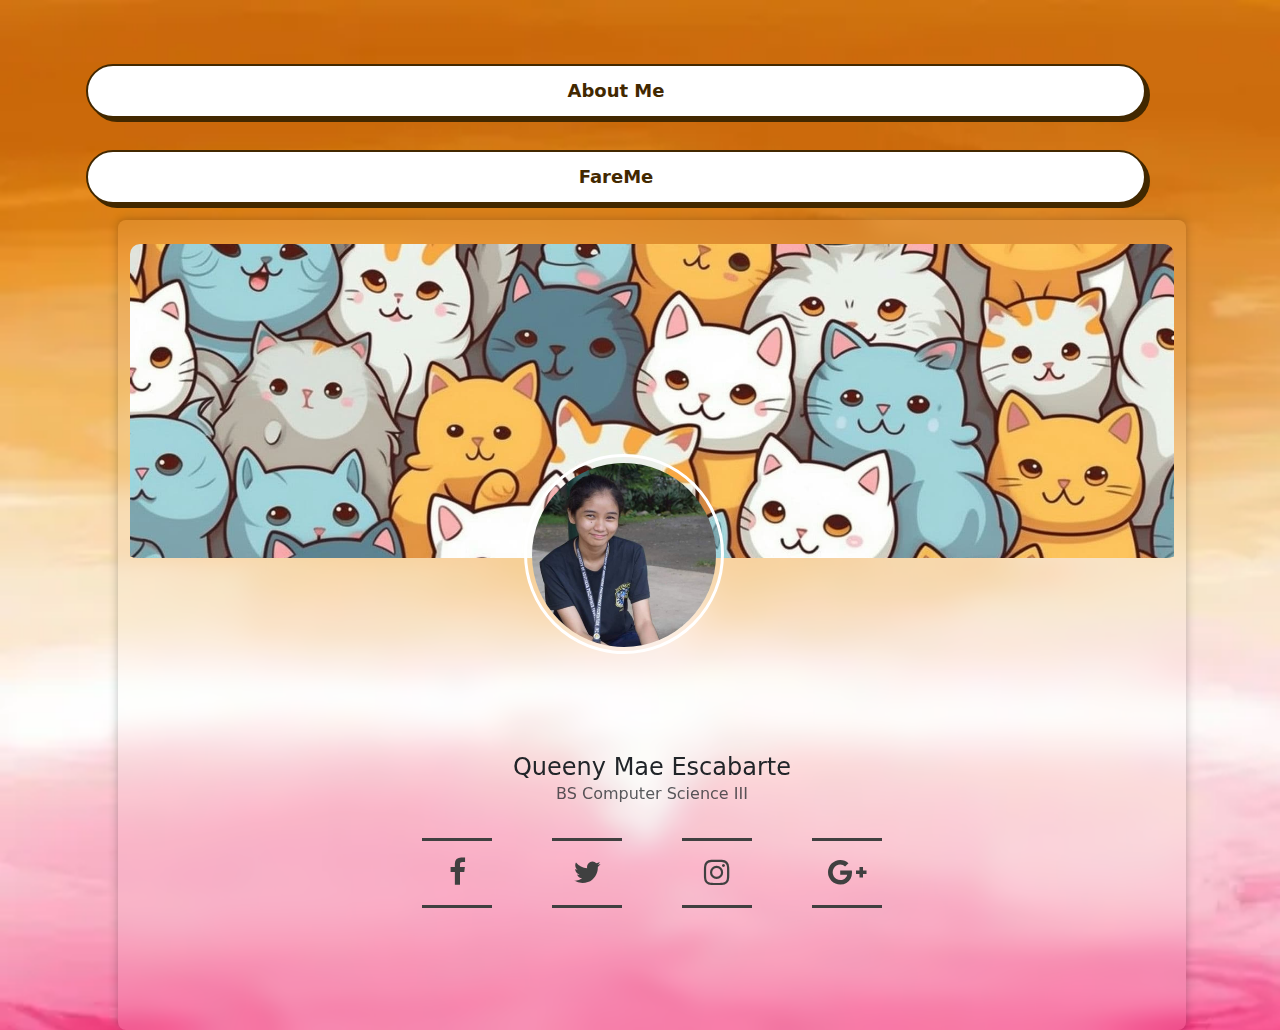
==== faremepage.html @ e49c3c37 "asd" ====
<!doctype html>
<html lang="en">
  <head>
    <meta charset="utf-8">
    <meta name="viewport" content="width=device-width, initial-scale=1">
    <title>Escabarte - Portfolio</title>
    <link href="https://cdn.jsdelivr.net/npm/bootstrap@5.3.3/dist/css/bootstrap.min.css" rel="stylesheet" integrity="sha384-QWTKZyjpPEjISv5WaRU9OFeRpok6YctnYmDr5pNlyT2bRjXh0JMhjY6hW+ALEwIH" crossorigin="anonymous">
    <link rel="stylesheet" href="index.css">
    <link rel="stylesheet" href="font-awesome-4.7.0/css/font-awesome.min.css">
  </head>
  <body>
    <div class="d-flex container pt-5">
        <div class="row">
            <div class="col-3 me-5 flex-fill">
              <a class="row p-3 mw-30" href="./index.html">
                <button type="button" class="button-74">About Me</button>
              </a>
              <a class="row p-3 mw-20" href="./faremepage.html">
                <button type="button" class="button-74">FareMe</button>
              </a>
            </div>

            <!-- page content ----->
            <div class="col-8 ms-5 flex-fill">

              <div class="row card-container d-flex justify-content-center align-items-start pt-4" id="style-1">


                    <div class="upper">

                      <img src="cats.jpg" class="img-fluid">

                    </div>

                    <div class="user text-center">

                      <div class="profile p-1">

                        <img src="profile2.jpg" class="rounded-circle" width="80">

                      </div>

                    </div>


                    <div class="mt-5 text-center">

                      <h4 class="mt-5 mb-0">Queeny Mae Escabarte</h4>
                      <span class="text-muted d-block mb-2">BS Computer Science III</span>

                      <ul class="justify-content-center p-4">
                        <li>
                          <a class="facebook" href="https://www.facebook.com/kueueue" target="_blank">
                            <span></span>
                            <span></span>
                            <span></span>
                            <span></span>
                            <i class="fa fa-facebook" aria-hidden="true"></i>
                          </a>
                        </li>
                        <li>
                          <a class="twitter" href="https://x.com/qescabart3" target="_blank">
                            <span></span>
                            <span></span>
                            <span></span>
                            <span></span>
                            <i class="fa fa-twitter" aria-hidden="true"></i>
                          </a>
                        </li>
                        <li>
                          <a class="instagram" href="https://www.instagram.com/kueueni/" target="_blank">
                            <span></span>
                            <span></span>
                            <span></span>
                            <span></span>
                            <i class="fa fa-instagram" aria-hidden="true" target="_blank"></i>
                          </a>
                        </li>
                        <li>
                          <a class="google" href="mailto:21103388@usc.edu.ph" target="_blank">
                            <span></span>
                            <span></span>
                            <span></span>
                            <span></span>
                            <i class="fa fa-google-plus" aria-hidden="true"></i>
                          </a>
                        </li>
                      </ul>


                      <!-- <div class="d-flex justify-content-between align-items-center mt-4 px-4">

                        <div class="stats">
                          <h6 class="mb-0">Followers</h6>
                          <span>8,797</span>

                        </div>


                        <div class="stats">
                          <h6 class="mb-0">Projects</h6>
                          <span>142</span>

                        </div>


                        <div class="stats">
                          <h6 class="mb-0">Ranks</h6>
                          <span>129</span>

                        </div>

                      </div> -->


                </div>

                <!----
                <div class="row">
                  <div class="col-4"><img class="my-pic" src="download.png" alt="ME!"></div>
                  <div class="col">

                  </div>
                </div>
                -->
              </div>

            </div>

            <!-- ------------------>
        </div>
    </div>
    <script src="https://cdn.jsdelivr.net/npm/bootstrap@5.3.3/dist/js/bootstrap.bundle.min.js" integrity="sha384-YvpcrYf0tY3lHB60NNkmXc5s9fDVZLESaAA55NDzOxhy9GkcIdslK1eN7N6jIeHz" crossorigin="anonymous"></script>
  </body>
</html>
---- index.css ----
body {
    background-color:bisque!important;
    background-image: url("./background.jpg");
    background-repeat: no-repeat;
    background-size: cover;
}

a{
    text-decoration: none;
}

/* BUTTON */
.button-74 {
    background-color: #fff;
  border: 2px solid #422800;
  border-radius: 30px;
  box-shadow: #422800 4px 4px 0 0;
  color: #422800;
  cursor: pointer;
  display: inline-block;
  font-weight: 600;
  font-size: 18px;
  padding: 0 18px;
  line-height: 50px;
  text-align: center;
  text-decoration: none;
  user-select: none;
  -webkit-user-select: none;
  touch-action: manipulation;
}

.button-74:hover {
  background-color: #fff;
}

.button-74:active {
  box-shadow: #422800 2px 2px 0 0;
  transform: translate(2px, 2px);
}

.button-74.active {
    background-color: #fbeee04e;
    box-shadow: #422800 0px 0px 0 0;
  transform: translate(2px, 2px);
}

@media (min-width: 768px) {
  .button-74 {
    min-width: 120px;
    padding: 0 25px;
  }
}

/* BUTTON */

/*
.card-container {
    width: 100%;
    height: 80vh;
    border-radius: 50px;
    background: #e0e0e0;
    box-shadow: 20px 20px 60px #bebebe,
               -20px -20px 60px #ffffff;

}*/

/* scrollbar */

#style-1::-webkit-scrollbar-track
{
	-webkit-box-shadow: inset 0 0 6px rgba(0,0,0,0.3);
	border-radius: 10px;
	background-color: #F5F5F5;
}

#style-1::-webkit-scrollbar
{
	width: 3px;
	background-color: #F5F5F5;
}

#style-1::-webkit-scrollbar-thumb
{
	border-radius: 10px;
	-webkit-box-shadow: inset 0 0 6px rgba(0,0,0,.3);
	background-color: #5555556b;
}
/*******************/

.card-container {
    width: 100%;
    height: 90vh;
    background: rgba(255,255,255,.05);
    box-shadow: 0 0 10px rgba(0,0,0,0.25);
    backdrop-filter: blur(10px);
    border-radius: 8px;
    overflow-y: auto;
    min-width: 400px;
  }



/*


   .card{

    width: 380px;
    border: none;
    border-radius: 15px;
    padding: 8px;
    background-color: #fff;
    position: relative;
    height: 370px;
   }
*/
   .upper{


    height: 40%;
    border-radius: 20px;
    overflow:hidden;

   }

   .upper img{

    width: 100%;
    border-top-left-radius: 10px;
    border-top-right-radius: 10px;

   }

   .user{
    position: absolute;
    top: 35%;
   }

   .profile img{
    height: 99%;
    width: 99%;
    margin-top:2px;


   }

   .profile{

    position: absolute;
    top:-50px;
    left: 38%;
    height: 200px;
    width: 200px;
    border:3px solid #fff;

    border-radius: 50%;

   }

   .follow{

    border-radius: 15px;
    padding-left: 20px;
    padding-right: 20px;
    height: 35px;
   }

   .stats span{

    font-size: 29px;
   }







ul {
    position:relative;
    margin:0;
    padding:0;
    display:flex;
  }
  ul li {
    list-style:none;
  }
  ul li a {
    display:block;
    position:relative;
    width:70px;
    height:70px;
    line-height:70px;
    font-size:30px;
    text-align:center;
    text-decoration:none;
    color:#404040;
    margin: 0 30px;
    transition:.5s;
  }
  ul li a span {
    position:absolute;
    transition: transform .5s;
  }
  ul li a span:nth-child(1),
  ul li a span:nth-child(3){
    width:100%;
    height:3px;
    background:#404040;
  }
  ul li a span:nth-child(1) {
    top:0;
    left:0;
    transform-origin: right;
  }
  ul li a:hover span:nth-child(1) {
    transform: scaleX(0);
    transform-origin: left;
    transition:transform .5s;
  }

  ul li a span:nth-child(3) {
    bottom:0;
    left:0;
    transform-origin: left;
  }
  ul li a:hover span:nth-child(3) {
    transform: scaleX(0);
    transform-origin: right;
    transition:transform .5s;
  }

  ul li a span:nth-child(2),
  ul li a span:nth-child(4){
    width:3px;
    height:100%;
    background:#404040;
  }
  ul li a span:nth-child(2) {
    top:0;
    left:0;
    transform:scale(0);
    transform-origin: bottom;
  }
  ul li a:hover span:nth-child(2) {
    transform: scale(1);
    transform-origin: top;
    transition:transform .5s;
  }
  ul li a span:nth-child(4) {
    top:0;
    right:0;
    transform:scale(0);
    transform-origin: top;
  }
  ul li a:hover span:nth-child(4) {
    transform: scale(1);
    transform-origin: bottom;
    transition:transform .5s;
  }

  .facebook:hover {
    color: #3b5998;
  }
  .facebook:hover span {
    background: #3b5998;
  }
  .twitter:hover {
    color: #1da1f2;
  }
  .twitter:hover span {
    background: #1da1f2;
  }
  .instagram:hover {
    color: #c32aa3;
  }
  .instagram:hover span {
    background: #c32aa3;
  }
  .google:hover {
    color: #dd4b39;
  }
  .google:hover span {
    background: #dd4b39;
  }
  ul li a .twitter {
    color: #1da1f2;
  }
  ul li a:hover:nth-child(3) {
    color: #c32aa3;
  }
  ul li a:hover:nth-child(4) {
    color: #dd4b39;
  }
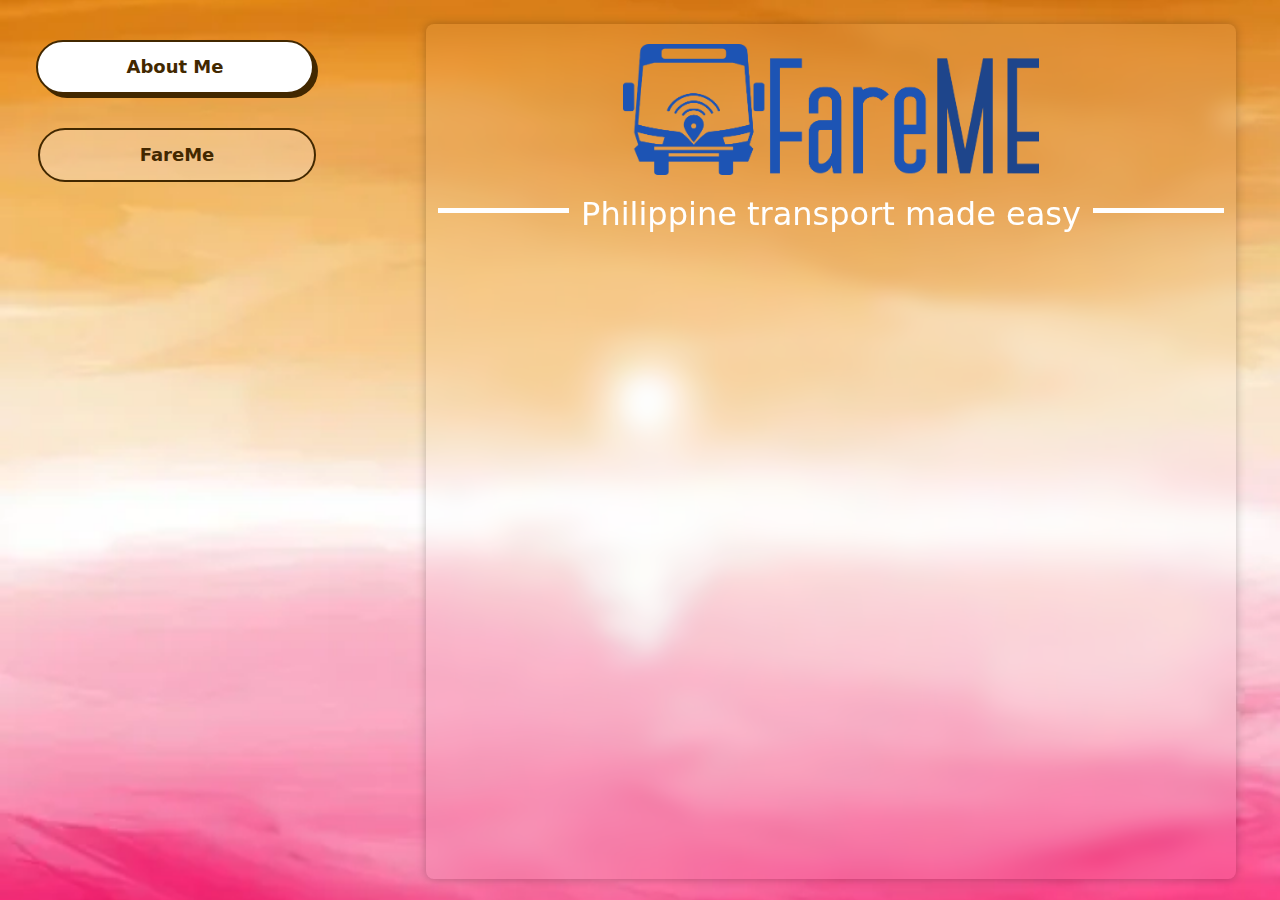
==== commit 16839770: "sad" ====
--- a/faremepage.html
+++ b/faremepage.html
@@ -1,135 +1,46 @@
 <!doctype html>
 <html lang="en">
-  <head>
-    <meta charset="utf-8">
-    <meta name="viewport" content="width=device-width, initial-scale=1">
-    <title>Escabarte - Portfolio</title>
-    <link href="https://cdn.jsdelivr.net/npm/bootstrap@5.3.3/dist/css/bootstrap.min.css" rel="stylesheet" integrity="sha384-QWTKZyjpPEjISv5WaRU9OFeRpok6YctnYmDr5pNlyT2bRjXh0JMhjY6hW+ALEwIH" crossorigin="anonymous">
-    <link rel="stylesheet" href="index.css">
-    <link rel="stylesheet" href="font-awesome-4.7.0/css/font-awesome.min.css">
-  </head>
-  <body>
-    <div class="d-flex container pt-5">
-        <div class="row">
-            <div class="col-3 me-5 flex-fill">
-              <a class="row p-3 mw-30" href="./index.html">
-                <button type="button" class="button-74">About Me</button>
-              </a>
-              <a class="row p-3 mw-20" href="./faremepage.html">
-                <button type="button" class="button-74">FareMe</button>
-              </a>
-            </div>
+<head>
+  <meta charset="utf-8">
+  <meta name="viewport" content="width=device-width, initial-scale=1">
+  <title>Escabarte - Portfolio</title>
+  <link href="https://cdn.jsdelivr.net/npm/bootstrap@5.3.3/dist/css/bootstrap.min.css" rel="stylesheet">
+  <link rel="stylesheet" href="index.css">
+  <link rel="stylesheet" href="font-awesome-4.7.0/css/font-awesome.min.css">
+</head>
+<body>
+  <div class="container-fluid d-flex flex-column min-vh-100 pt-3">
+    <div class="row flex-column flex-md-row flex-fill m-2">
+      <div class="col-12 col-md-3 me-md-5">
+        <div class="d-flex flex-column">
+          <a class="row p-3 mw-30" href="./index.html">
+            <button type="button" class="button-74">About Me</button>
+          </a>
+          <a class="row p-3 mw-20" href="./faremepage.html">
+            <button type="button" class="button-74 active" disabled>FareMe</button>
+          </a>
+        </div>
+      </div>
+      <div class="col-12 col-md ms-md-5 d-flex flex-column">
+        <div class="row card-container flex-fill justify-content-center" id="style-1">
+          <!-- Content here -->
+          <div class="row title">
+            <img src="FareMeText.png" alt="FareMe">
+          </div>
+          <div class="row tagline">
+            <hr class="col">
+            <h2 class="col-8">Philippine transport made easy</h2>
+            <hr class="col">
+          </div>
 
-            <!-- page content ----->
-            <div class="col-8 ms-5 flex-fill">
+          <div class="row fareme-content">
 
-              <div class="row card-container d-flex justify-content-center align-items-start pt-4" id="style-1">
+          </div>
 
-
-                    <div class="upper">
-
-                      <img src="cats.jpg" class="img-fluid">
-
-                    </div>
-
-                    <div class="user text-center">
-
-                      <div class="profile p-1">
-
-                        <img src="profile2.jpg" class="rounded-circle" width="80">
-
-                      </div>
-
-                    </div>
-
-
-                    <div class="mt-5 text-center">
-
-                      <h4 class="mt-5 mb-0">Queeny Mae Escabarte</h4>
-                      <span class="text-muted d-block mb-2">BS Computer Science III</span>
-
-                      <ul class="justify-content-center p-4">
-                        <li>
-                          <a class="facebook" href="https://www.facebook.com/kueueue" target="_blank">
-                            <span></span>
-                            <span></span>
-                            <span></span>
-                            <span></span>
-                            <i class="fa fa-facebook" aria-hidden="true"></i>
-                          </a>
-                        </li>
-                        <li>
-                          <a class="twitter" href="https://x.com/qescabart3" target="_blank">
-                            <span></span>
-                            <span></span>
-                            <span></span>
-                            <span></span>
-                            <i class="fa fa-twitter" aria-hidden="true"></i>
-                          </a>
-                        </li>
-                        <li>
-                          <a class="instagram" href="https://www.instagram.com/kueueni/" target="_blank">
-                            <span></span>
-                            <span></span>
-                            <span></span>
-                            <span></span>
-                            <i class="fa fa-instagram" aria-hidden="true" target="_blank"></i>
-                          </a>
-                        </li>
-                        <li>
-                          <a class="google" href="mailto:21103388@usc.edu.ph" target="_blank">
-                            <span></span>
-                            <span></span>
-                            <span></span>
-                            <span></span>
-                            <i class="fa fa-google-plus" aria-hidden="true"></i>
-                          </a>
-                        </li>
-                      </ul>
-
-
-                      <!-- <div class="d-flex justify-content-between align-items-center mt-4 px-4">
-
-                        <div class="stats">
-                          <h6 class="mb-0">Followers</h6>
-                          <span>8,797</span>
-
-                        </div>
-
-
-                        <div class="stats">
-                          <h6 class="mb-0">Projects</h6>
-                          <span>142</span>
-
-                        </div>
-
-
-                        <div class="stats">
-                          <h6 class="mb-0">Ranks</h6>
-                          <span>129</span>
-
-                        </div>
-
-                      </div> -->
-
-
-                </div>
-
-                <!----
-                <div class="row">
-                  <div class="col-4"><img class="my-pic" src="download.png" alt="ME!"></div>
-                  <div class="col">
-
-                  </div>
-                </div>
-                -->
-              </div>
-
-            </div>
-
-            <!-- ------------------>
         </div>
+      </div>
     </div>
-    <script src="https://cdn.jsdelivr.net/npm/bootstrap@5.3.3/dist/js/bootstrap.bundle.min.js" integrity="sha384-YvpcrYf0tY3lHB60NNkmXc5s9fDVZLESaAA55NDzOxhy9GkcIdslK1eN7N6jIeHz" crossorigin="anonymous"></script>
-  </body>
-</html>+  </div>
+  <script src="https://cdn.jsdelivr.net/npm/bootstrap@5.3.3/dist/js/bootstrap.bundle.min.js"></script>
+</body>
+</html>
--- a/index.css
+++ b/index.css
@@ -3,7 +3,9 @@
     background-image: url("./background.jpg");
     background-repeat: no-repeat;
     background-size: cover;
-}
+    background-position: center;
+}
+
 
 a{
     text-decoration: none;
@@ -86,18 +88,21 @@
 	background-color: #5555556b;
 }
 /*******************/
+.container-fluid {
+    min-height: 100vh; /* Ensure it takes at least the full viewport height */
+  }
+
 
 .card-container {
-    width: 100%;
-    height: 90vh;
     background: rgba(255,255,255,.05);
     box-shadow: 0 0 10px rgba(0,0,0,0.25);
     backdrop-filter: blur(10px);
     border-radius: 8px;
     overflow-y: auto;
-    min-width: 400px;
-  }
-
+    width:100%;
+    min-width: 150px;
+    max-height: 95vh;
+  }
 
 
 /*
@@ -116,7 +121,7 @@
 */
    .upper{
 
-
+    margin-top: 10px;
     height: 40%;
     border-radius: 20px;
     overflow:hidden;
@@ -133,8 +138,20 @@
 
    .user{
     position: absolute;
-    top: 35%;
-   }
+    top: 30%;
+    height: 200px;
+   }
+
+   @media (max-width: 720px) {
+    .user {
+        top: 25%;
+    }
+  }
+  @media (max-width: 550px) {
+    .user {
+        top: 10%;
+    }
+  }
 
    .profile img{
     height: 99%;
@@ -145,14 +162,8 @@
    }
 
    .profile{
-
-    position: absolute;
-    top:-50px;
-    left: 38%;
-    height: 200px;
-    width: 200px;
+    height: 100%;
     border:3px solid #fff;
-
     border-radius: 50%;
 
    }
@@ -291,4 +302,53 @@
   }
   ul li a:hover:nth-child(4) {
     color: #dd4b39;
-  }+  }
+
+
+  @media (max-width: 768px) {
+
+    ul li a {
+      width: auto; /* Allow width to adjust based on content */
+      height: auto; /* Adjust height */
+      line-height: normal; /* Adjust line-height */
+      font-size: 24px; /* Adjust font size */
+      margin: 20px 20px; /* Adjust margin for better spacing */
+    }
+  }
+
+
+.title  {
+    padding: 20px;
+    display: flex;
+    justify-content: center;
+    align-items: center;
+    height: 20%;
+}
+
+.title img{
+    width: auto;
+    height: 100%;
+}
+
+.tagline{
+    display: flex;
+    align-items: center;
+}
+.tagline hr{
+    font-size: 10px;
+    width: 90%;
+    border-width: 5px;
+    border-color: white;
+    opacity: 1;
+}
+
+.tagline h2{
+    text-align: center;
+    color:white;
+}
+
+.fareme-content{
+    height:1000px;
+}
+
+
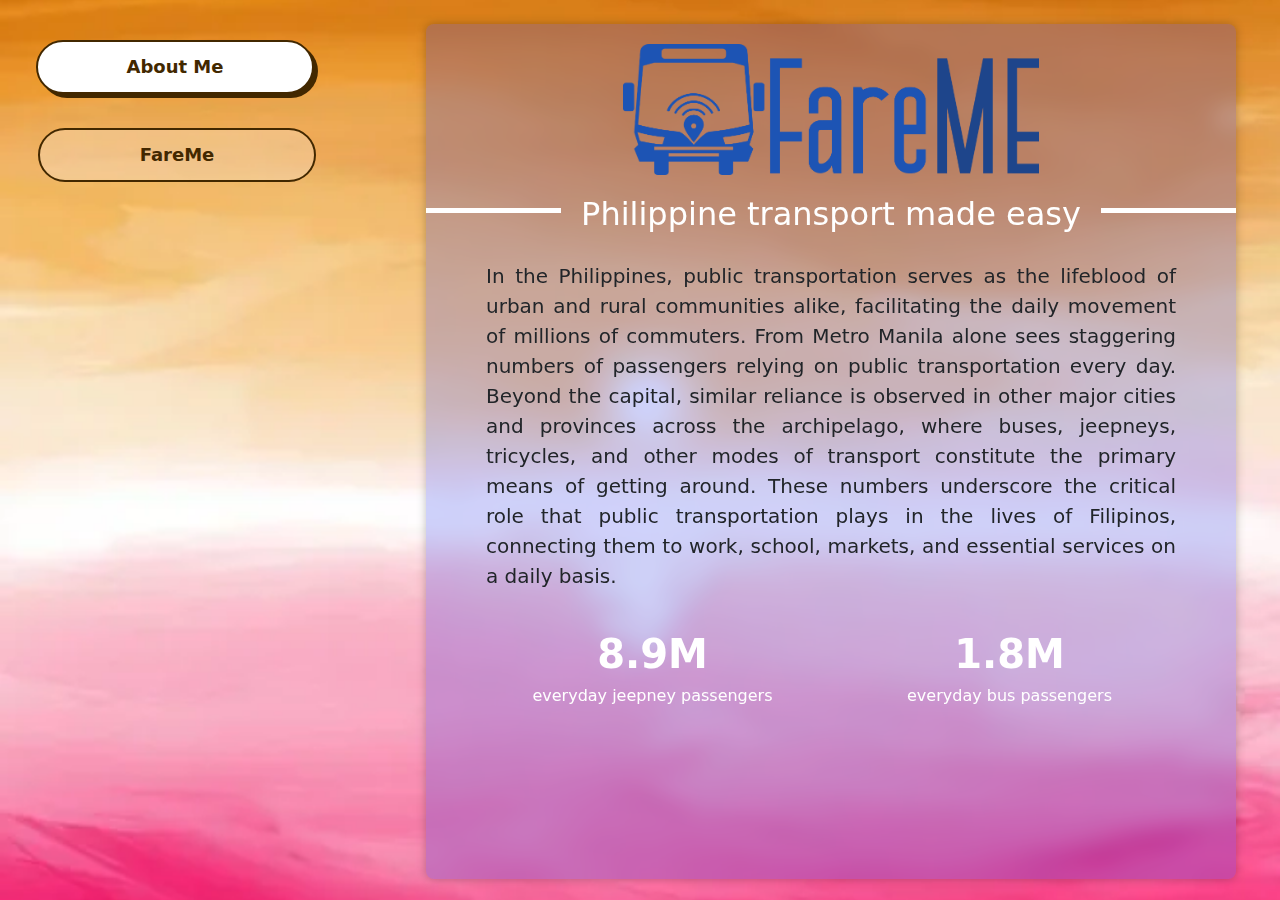
==== commit 24a6a7af: "sad" ====
--- a/faremepage.html
+++ b/faremepage.html
@@ -4,6 +4,7 @@
   <meta charset="utf-8">
   <meta name="viewport" content="width=device-width, initial-scale=1">
   <title>Escabarte - Portfolio</title>
+  <link rel="icon" href="icon.png" type="image/icon type">
   <link href="https://cdn.jsdelivr.net/npm/bootstrap@5.3.3/dist/css/bootstrap.min.css" rel="stylesheet">
   <link rel="stylesheet" href="index.css">
   <link rel="stylesheet" href="font-awesome-4.7.0/css/font-awesome.min.css">
@@ -24,17 +25,37 @@
       <div class="col-12 col-md ms-md-5 d-flex flex-column">
         <div class="row card-container flex-fill justify-content-center" id="style-1">
           <!-- Content here -->
-          <div class="row title">
-            <img src="FareMeText.png" alt="FareMe">
-          </div>
-          <div class="row tagline">
-            <hr class="col">
-            <h2 class="col-8">Philippine transport made easy</h2>
-            <hr class="col">
-          </div>
+          <div class="d-flex flex-column">
+            <div class="row title">
+              <img src="FareMeText.png" alt="FareMe">
+            </div>
+            <div class="row tagline">
+              <hr class="col">
+              <h2 class="col-8">Philippine transport made easy</h2>
+              <hr class="col">
+            </div>
 
-          <div class="row fareme-content">
+            <div class="row fareme-content px-5">
 
+              <section class="regular-section ">
+
+                In the Philippines, public transportation serves as the lifeblood of urban and rural communities alike, facilitating the daily movement of millions of commuters. From Metro Manila alone sees staggering numbers of passengers relying on public transportation every day. Beyond the capital, similar reliance is observed in other major cities and provinces across the archipelago, where buses, jeepneys, tricycles, and other modes of transport constitute the primary means of getting around. These numbers underscore the critical role that public transportation plays in the lives of Filipinos, connecting them to work, school, markets, and essential services on a daily basis.
+
+              </section>
+              <section style="height:150px;">
+                <div class="row justify-content-center align-items-center" style="height: 150px; color: #fff;">
+                  <div class="col text-center">
+                      <div class="font-weight-bold" style="font-size: 40px; font-weight: bold;">8.9M</div>
+                      <div>everyday jeepney passengers</div>
+                  </div>
+                  <div class="col text-center">
+                      <div class="font-weight-bold" style="font-size: 40px; font-weight: bold;">1.8M</div>
+                      <div>everyday bus passengers</div>
+                  </div>
+              </div>
+              </section>
+
+            </div>
           </div>
 
         </div>
--- a/index.css
+++ b/index.css
@@ -94,7 +94,7 @@
 
 
 .card-container {
-    background: rgba(255,255,255,.05);
+    background: rgba(33, 47, 239, 0.211);
     box-shadow: 0 0 10px rgba(0,0,0,0.25);
     backdrop-filter: blur(10px);
     border-radius: 8px;
@@ -318,6 +318,8 @@
 
 
 .title  {
+    position: sticky;
+    top:0;
     padding: 20px;
     display: flex;
     justify-content: center;
@@ -334,6 +336,7 @@
     display: flex;
     align-items: center;
 }
+
 .tagline hr{
     font-size: 10px;
     width: 90%;
@@ -348,7 +351,14 @@
 }
 
 .fareme-content{
-    height:1000px;
-}
-
-
+    margin-top: 20px;
+}
+
+.regular-section{
+    font-size: 20px;
+    text-align: justify;
+}
+
+.stat-num {
+
+}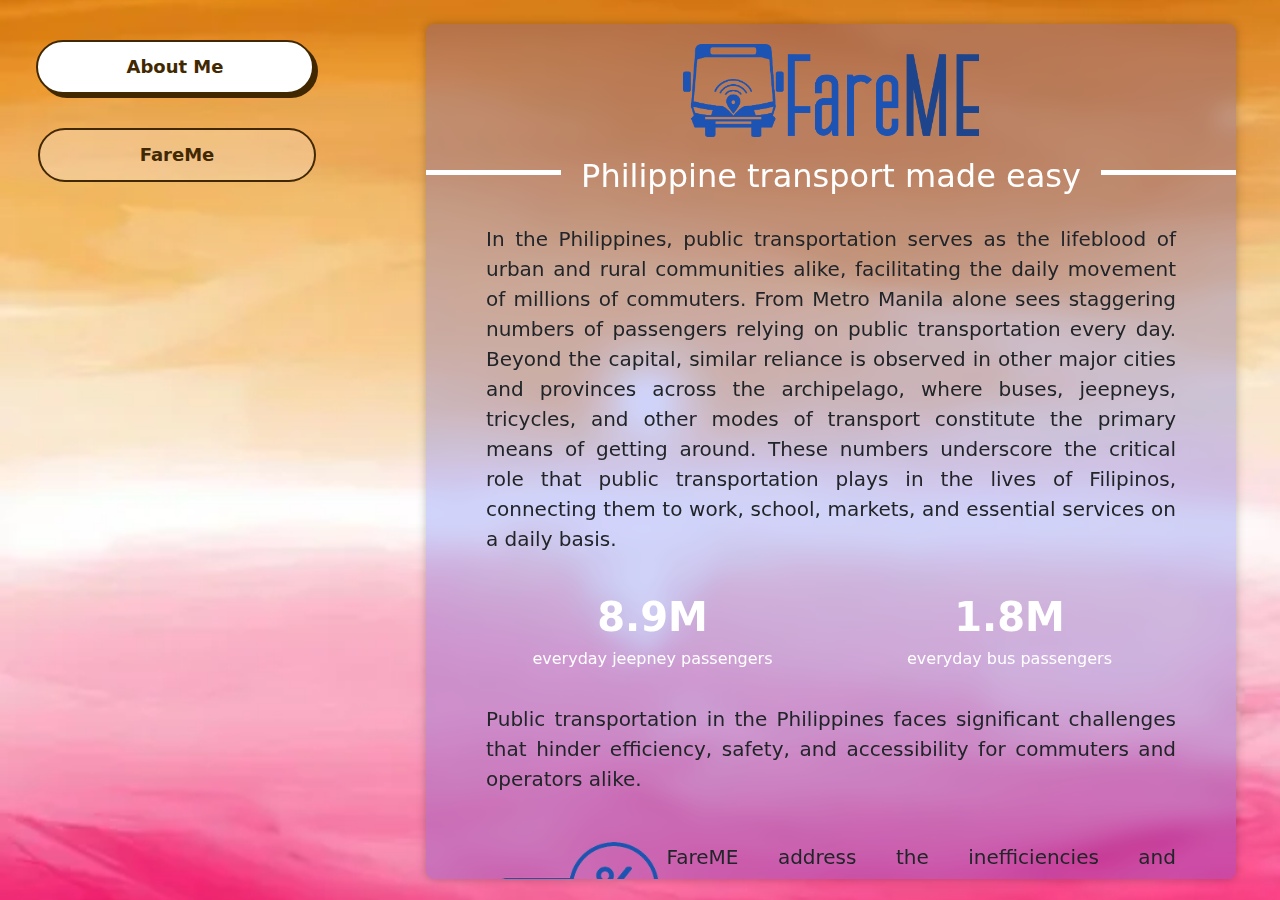
==== commit 5f0621a2: "dfg" ====
--- a/faremepage.html
+++ b/faremepage.html
@@ -42,6 +42,7 @@
                 In the Philippines, public transportation serves as the lifeblood of urban and rural communities alike, facilitating the daily movement of millions of commuters. From Metro Manila alone sees staggering numbers of passengers relying on public transportation every day. Beyond the capital, similar reliance is observed in other major cities and provinces across the archipelago, where buses, jeepneys, tricycles, and other modes of transport constitute the primary means of getting around. These numbers underscore the critical role that public transportation plays in the lives of Filipinos, connecting them to work, school, markets, and essential services on a daily basis.
 
               </section>
+
               <section style="height:150px;">
                 <div class="row justify-content-center align-items-center" style="height: 150px; color: #fff;">
                   <div class="col text-center">
@@ -52,7 +53,27 @@
                       <div class="font-weight-bold" style="font-size: 40px; font-weight: bold;">1.8M</div>
                       <div>everyday bus passengers</div>
                   </div>
-              </div>
+                </div>
+              </section>
+
+              <section class="regular-section ">
+                Public transportation in the Philippines faces significant challenges that hinder efficiency, safety, and accessibility for commuters and operators alike.
+              </section>
+
+              <section class="d-flex flex-md-row mt-5">
+                <div class="col-md-3">
+                  <img src="calculation.png" alt="inefficiencies in fare calculating" class="img-fluid">
+                </div>
+                <div class="col-md-9 ps-2">
+                    <section class="regular-section">
+                      FareME address the inefficiencies and complexities of public transport fare calculations in the Philippines. Manual calculations by conductors often lead to human errors, disputes, and passenger dissatisfaction. Moreover, the application of discounts and distance-based adjustments add to the confusion. FareME uses NFC technology to automate fare calculations, providing a seamless and reliable solution for commuters.
+                    </section>
+                </div>
+              </section>
+              <section class="user-persona d-flex flex-md-row text-center align-items-center mt-4">
+                <hr class="col" style="border-width: 5px;">
+                <div class="col-md-6 display-6">User Persona</div>
+                <hr class="col" style="border-width: 5px;">
               </section>
 
             </div>
--- a/index.css
+++ b/index.css
@@ -94,7 +94,7 @@
 
 
 .card-container {
-    background: rgba(33, 47, 239, 0.211);
+    background: rgba(33, 47, 239, 0.205);
     box-shadow: 0 0 10px rgba(0,0,0,0.25);
     backdrop-filter: blur(10px);
     border-radius: 8px;
@@ -318,13 +318,11 @@
 
 
 .title  {
-    position: sticky;
-    top:0;
     padding: 20px;
     display: flex;
     justify-content: center;
     align-items: center;
-    height: 20%;
+    height: 10%;
 }
 
 .title img{
@@ -359,6 +357,3 @@
     text-align: justify;
 }
 
-.stat-num {
-
-}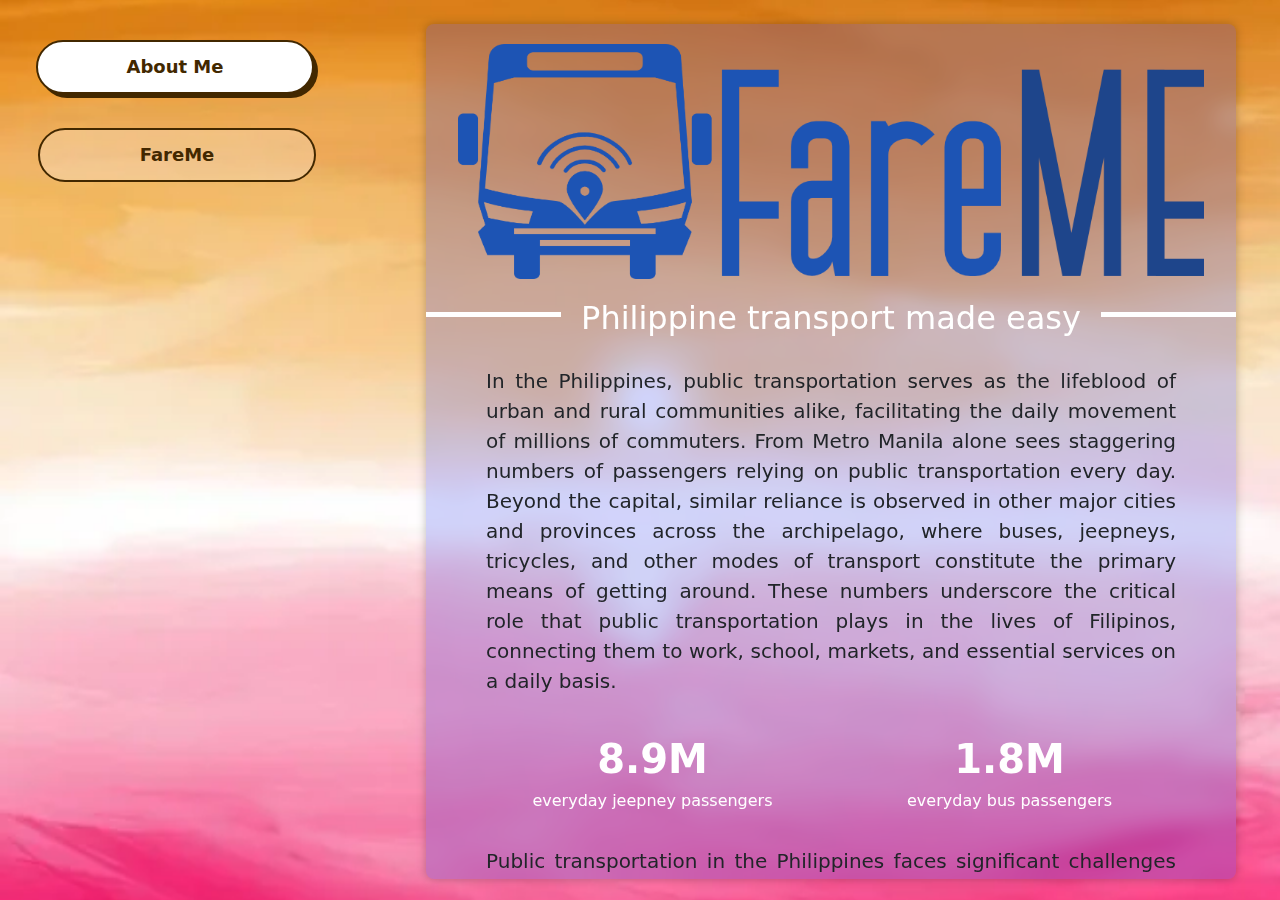
==== commit 02d890cb: "sd" ====
--- a/faremepage.html
+++ b/faremepage.html
@@ -70,12 +70,39 @@
                     </section>
                 </div>
               </section>
-              <section class="user-persona d-flex flex-md-row text-center align-items-center mt-4">
-                <hr class="col" style="border-width: 5px;">
-                <div class="col-md-6 display-6">User Persona</div>
-                <hr class="col" style="border-width: 5px;">
+              <section class="user-persona d-flex flex-column text-center mt-4">
+                <div class="row">
+                  <hr class="col" style="border-width: 5px;">
+                  <div class="col-md-6 display-6">User Persona</div>
+                  <hr class="col" style="border-width: 5px;">
+                </div>
+                <div class="row mt-4">
+                  <img src="UserPersona1.png" alt="">
+                </div>
+                <div class="row mt-4">
+                  <img src="UserPersona2.png" alt="">
+                </div>
               </section>
 
+              <section class="regular-section mt-3">
+                        <b>1 Maria</b>, the University Student:</br>
+                        Reason for Using FareMe: Maria relies on public transportation daily to commute to her university. She uses FareMe for its convenience and to avail student discounts on her fare. The app helps her manage her limited budget by tracking her transportation expenses closely.</br></br>
+
+                        <b>2 Juan</b>, the Working Professional:</br>
+                        Reason for Using FareMe: Juan commutes to work using multiple types of public transport. FareMe's unified payment system simplifies his daily commute by allowing seamless transfers between PUJs and PUVs. The expense tracking feature helps him claim transportation allowances from his employer.</br></br>
+
+                        <b>Lola Anita</b> 3 , the Senior Citizen:</br>
+                        Reason for Using FareMe: Anita appreciates the ease of use and the discounts she receives as a senior citizen. She also values the safety aspect, as her children can monitor her travel locations in real-time, ensuring her well-being during her trips to the market or her visits to friends.</br></br>
+
+                        <b>4 Raj</b>, the Tech-Savvy Tourist:</br>
+                        Reason for Using FareMe: As a tourist, Raj looks for efficient and hassle-free ways to explore the Philippines. FareMe's QR code payment system and the ability to track travel expenses appeal to him, making navigation and budgeting simpler during his travels.</br></br>
+
+                        <b>5 Sofia</b>, the Entrepreneur:</br>
+                        Reason for Using FareMe: Sofia runs a small business and frequently travels around the city for meetings and supplies. She uses FareMe to keep a meticulous record of her travel expenses for business accounting and tax purposes. The convenience of linking the app to her business bank account is a significant plus.</br></br>
+
+                        <b>6 Kevin</b>, the Concerned Parent:</br>
+                        Reason for Using FareMe: With children attending schools at different locations, Kevin uses FareMe to ensure their safe commute. The app allows him to monitor his children's travel history and expenses, providing peace of mind about their safety and spending.</br></br>
+              </section>
             </div>
           </div>
 
--- a/index.css
+++ b/index.css
@@ -357,3 +357,13 @@
     text-align: justify;
 }
 
+@media (max-width: 768px) {
+
+    .regular-section{
+        font-size:15px;
+    }
+    .fareme-content{
+        padding-left: 10px!important;
+        padding-right: 10px!important;
+    }
+  }
